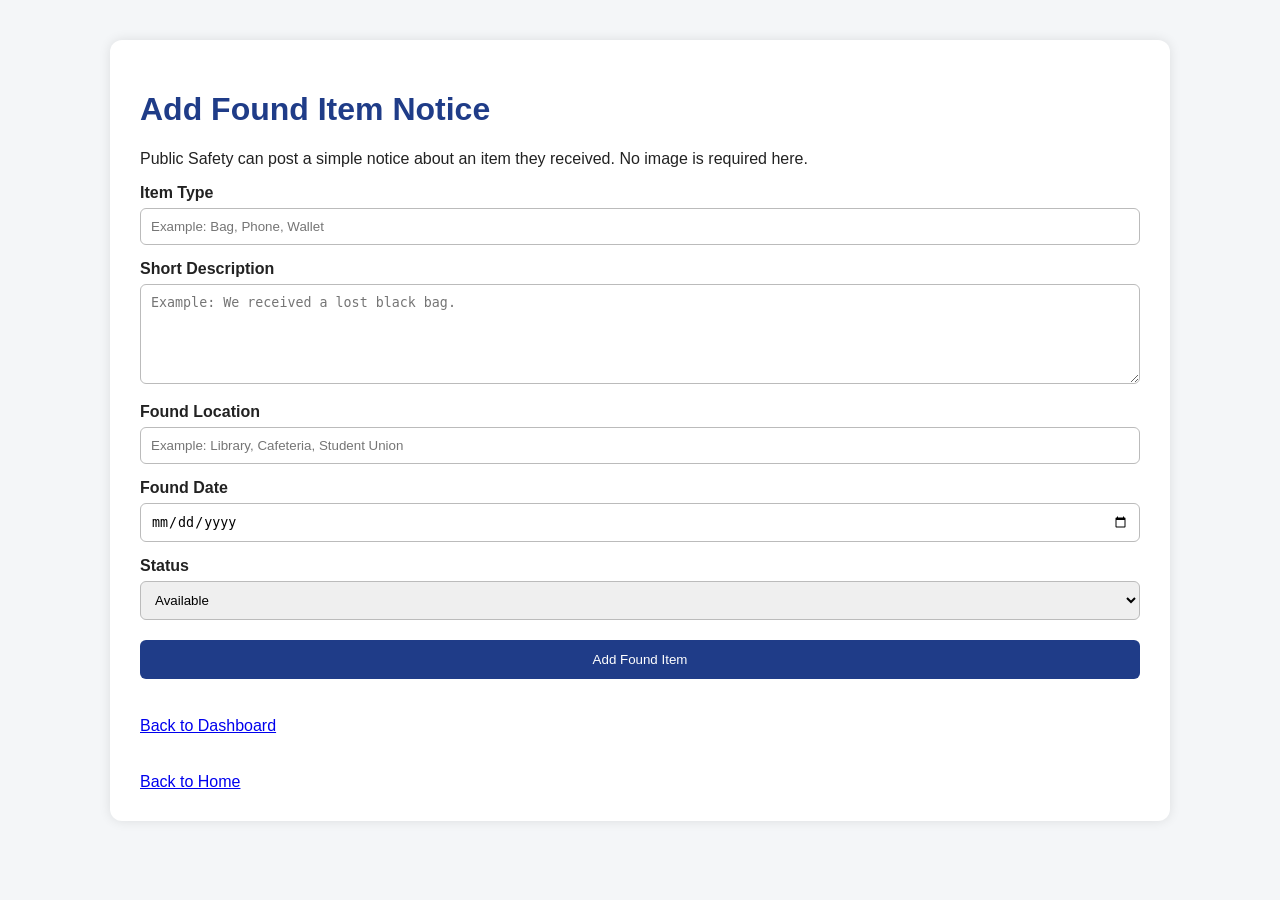
==== target/CS370S26_malik_adnan/add-found-item.html @ 7b88fd3e "First commit" ====
<!DOCTYPE html>
<html>

<head>
    <meta charset="UTF-8">
    <title>Add Found Item</title>
    <link rel="stylesheet" href="style.css">
</head>

<body>

<div class="container">

    <h1>Add Found Item Notice</h1>

    <p>
        Public Safety can post a simple notice about an item they received.
        No image is required here.
    </p>

    <form action="AddFoundItemServlet" method="post">

        <label>Item Type</label>
        <input type="text" name="itemType"
               placeholder="Example: Bag, Phone, Wallet" required>

        <label>Short Description</label>
        <textarea name="description"
                  placeholder="Example: We received a lost black bag."
                  required></textarea>

        <label>Found Location</label>
        <input type="text" name="foundLocation"
               placeholder="Example: Library, Cafeteria, Student Union">

        <label>Found Date</label>
        <input type="date" name="foundDate">

        <label>Status</label>
        <select name="status">
            <option value="Available">Available</option>
            <option value="Under Review">Under Review</option>
            <option value="Released">Released</option>
        </select>

        <input type="submit" value="Add Found Item">

    </form>

    <br>

    <a class="back-link" href="AdminDashboardServlet">
        Back to Dashboard
    </a>

    <br><br>

    <a class="back-link" href="index.html">
        Back to Home
    </a>

</div>

</body>
</html>
---- target/CS370S26_malik_adnan/style.css ----
body {
    font-family: Arial, sans-serif;
    background: #f4f6f8;
    margin: 0;
    padding: 0;
    color: #222;
}

.container {
    width: 90%;
    max-width: 1000px;
    margin: 40px auto;
    background: white;
    padding: 30px;
    border-radius: 12px;
    box-shadow: 0 0 12px rgba(0,0,0,0.1);
}

h1, h2 {
    color: #1f3c88;
}

.subtitle {
    font-size: 18px;
    color: #555;
}

.card-grid {
    display: grid;
    grid-template-columns: repeat(auto-fit, minmax(220px, 1fr));
    gap: 18px;
    margin-top: 30px;
}

.card {
    display: block;
    background: #eef3ff;
    padding: 20px;
    border-radius: 10px;
    text-decoration: none;
    color: #222;
    border: 1px solid #c8d6ff;
}

.card:hover {
    background: #dce7ff;
}

.admin {
    background: #fff2e6;
    border-color: #ffd3a6;
}

form label {
    display: block;
    margin-top: 15px;
    font-weight: bold;
}

input, select, textarea {
    width: 100%;
    padding: 10px;
    margin-top: 6px;
    border: 1px solid #bbb;
    border-radius: 6px;
    box-sizing: border-box;
}

textarea {
    min-height: 100px;
}

button, input[type="submit"] {
    margin-top: 20px;
    background: #1f3c88;
    color: white;
    border: none;
    padding: 12px 20px;
    border-radius: 6px;
    cursor: pointer;
}

button:hover, input[type="submit"]:hover {
    background: #162b63;
}

.back-link {
    display: inline-block;
    margin-top: 20px;
}

.table-box {
    margin-top: 25px;
    overflow-x: auto;
}

table {
    width: 100%;
    border-collapse: collapse;
    background: white;
}

th, td {
    border: 1px solid #ccc;
    padding: 10px;
    text-align: left;
}

th {
    background: #1f3c88;
    color: white;
}

.status-pending {
    color: orange;
    font-weight: bold;
}

.status-approved {
    color: green;
    font-weight: bold;
}

.status-rejected {
    color: red;
    font-weight: bold;
}

.status-released {
    color: blue;
    font-weight: bold;
}
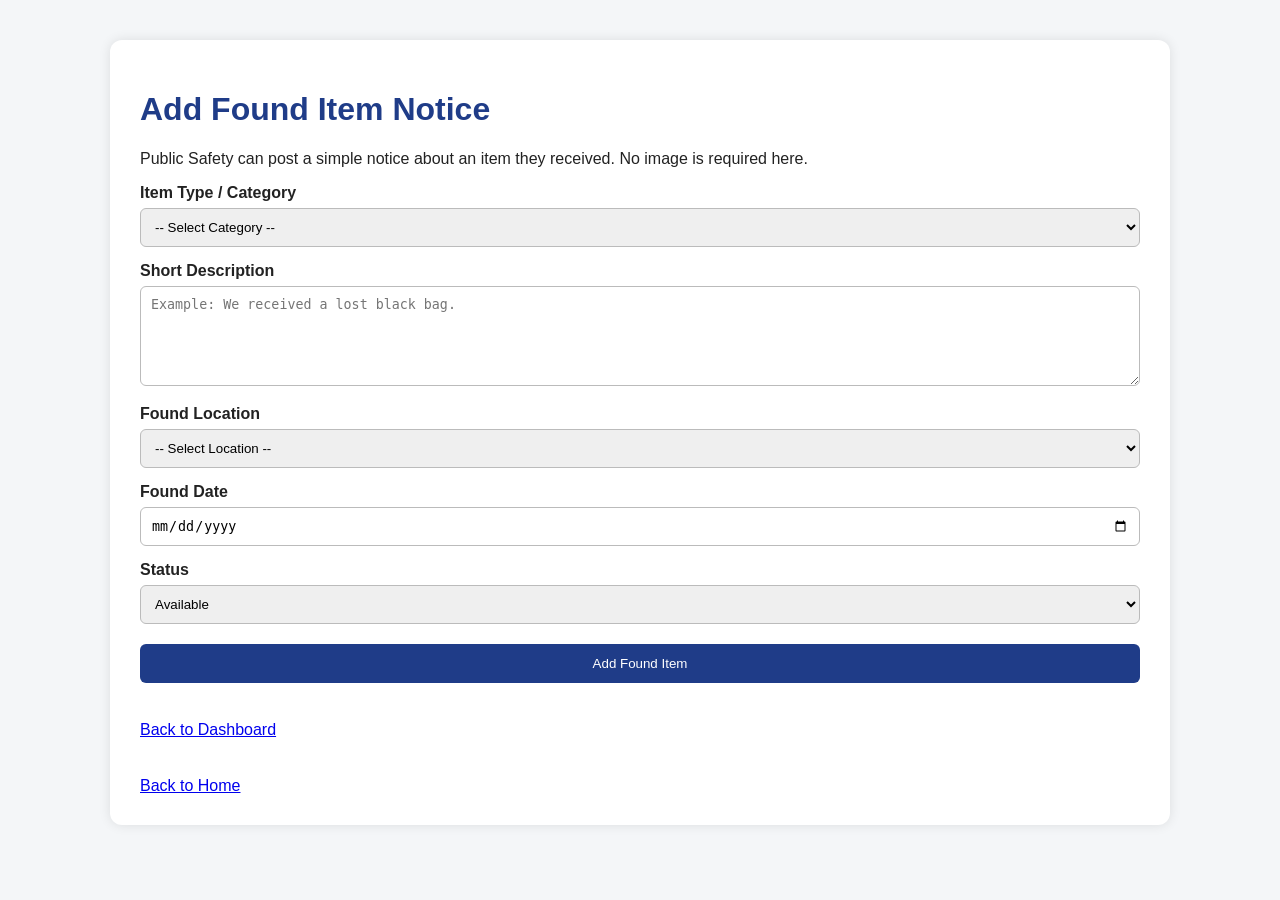
==== commit b71c9d80: "Updated project files" ====
--- a/target/CS370S26_malik_adnan/add-found-item.html
+++ b/target/CS370S26_malik_adnan/add-found-item.html
@@ -20,9 +20,20 @@
 
     <form action="AddFoundItemServlet" method="post">
 
-        <label>Item Type</label>
-        <input type="text" name="itemType"
-               placeholder="Example: Bag, Phone, Wallet" required>
+        <label>Item Type / Category</label>
+        <select name="itemType" required>
+            <option value="">-- Select Category --</option>
+            <option value="Electronics">Electronics</option>
+            <option value="Clothing">Clothing</option>
+            <option value="Bag">Bag</option>
+            <option value="Wallet">Wallet</option>
+            <option value="Keys">Keys</option>
+            <option value="ID Card">ID Card</option>
+            <option value="Books / Notes">Books / Notes</option>
+            <option value="Jewelry">Jewelry</option>
+            <option value="Water Bottle">Water Bottle</option>
+            <option value="Other">Other</option>
+        </select>
 
         <label>Short Description</label>
         <textarea name="description"
@@ -30,16 +41,47 @@
                   required></textarea>
 
         <label>Found Location</label>
-        <input type="text" name="foundLocation"
-               placeholder="Example: Library, Cafeteria, Student Union">
+        <select name="foundLocation" required>
+            <option value="">-- Select Location --</option>
+
+            <option value="Alumni Hall">Alumni Hall</option>
+            <option value="Campbell Dome">Campbell Dome</option>
+            <option value="Colden Auditorium">Colden Auditorium</option>
+            <option value="Colwin Hall">Colwin Hall</option>
+            <option value="Delany Hall">Delany Hall</option>
+            <option value="Dining Hall">Dining Hall</option>
+            <option value="FitzGerald Gymnasium">FitzGerald Gymnasium</option>
+            <option value="Frese Hall">Frese Hall</option>
+            <option value="G Building">G Building</option>
+            <option value="Gertz Center">Gertz Center</option>
+            <option value="Goldstein Theatre">Goldstein Theatre</option>
+            <option value="Honors Hall">Honors Hall</option>
+            <option value="I Building">I Building</option>
+            <option value="Jefferson Hall">Jefferson Hall</option>
+            <option value="Kiely Hall">Kiely Hall</option>
+            <option value="King Hall">King Hall</option>
+            <option value="Kissena Hall">Kissena Hall</option>
+            <option value="Klapper Hall">Klapper Hall</option>
+            <option value="Music Building (LeFrak Concert Hall)">Music Building (LeFrak Concert Hall)</option>
+            <option value="Powdermaker Hall">Powdermaker Hall</option>
+            <option value="Queens Hall">Queens Hall</option>
+            <option value="Rathaus Hall">Rathaus Hall</option>
+            <option value="Razran Hall">Razran Hall</option>
+            <option value="Remsen Hall">Remsen Hall</option>
+            <option value="Rosenthal Library">Rosenthal Library</option>
+            <option value="Science Building">Science Building</option>
+            <option value="Student Union">Student Union</option>
+            <option value="The Summit">The Summit</option>
+            <option value="Other">Other</option>
+        </select>
 
         <label>Found Date</label>
-        <input type="date" name="foundDate">
+        <input type="date" name="foundDate" id="foundDate" required>
 
         <label>Status</label>
         <select name="status">
             <option value="Available">Available</option>
-            <option value="Under Review">Under Review</option>
+            <option value="Matched">Matched</option>
             <option value="Released">Released</option>
         </select>
 
@@ -61,5 +103,10 @@
 
 </div>
 
+<script>
+    const today = new Date().toISOString().split("T")[0];
+    document.getElementById("foundDate").setAttribute("max", today);
+</script>
+
 </body>
 </html>
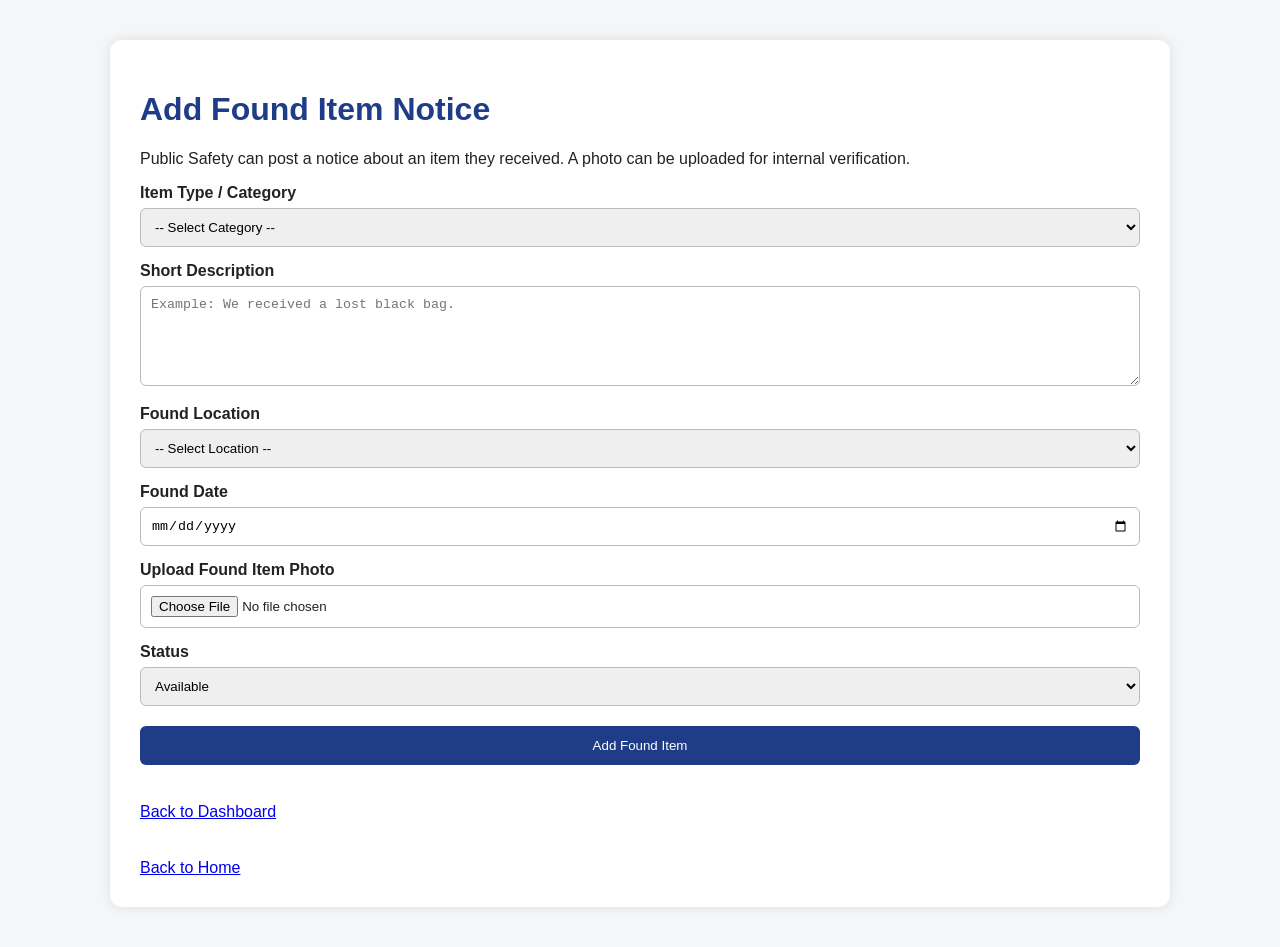
==== commit 59bc7e6d: "Updated project" ====
--- a/target/CS370S26_malik_adnan/add-found-item.html
+++ b/target/CS370S26_malik_adnan/add-found-item.html
@@ -14,11 +14,11 @@
     <h1>Add Found Item Notice</h1>
 
     <p>
-        Public Safety can post a simple notice about an item they received.
-        No image is required here.
+        Public Safety can post a notice about an item they received.
+        A photo can be uploaded for internal verification.
     </p>
 
-    <form action="AddFoundItemServlet" method="post">
+    <form action="AddFoundItemServlet" method="post" enctype="multipart/form-data">
 
         <label>Item Type / Category</label>
         <select name="itemType" required>
@@ -43,7 +43,6 @@
         <label>Found Location</label>
         <select name="foundLocation" required>
             <option value="">-- Select Location --</option>
-
             <option value="Alumni Hall">Alumni Hall</option>
             <option value="Campbell Dome">Campbell Dome</option>
             <option value="Colden Auditorium">Colden Auditorium</option>
@@ -78,6 +77,9 @@
         <label>Found Date</label>
         <input type="date" name="foundDate" id="foundDate" required>
 
+        <label>Upload Found Item Photo</label>
+        <input type="file" name="foundImage" accept=".jpg,.jpeg,.png">
+
         <label>Status</label>
         <select name="status">
             <option value="Available">Available</option>
@@ -91,21 +93,21 @@
 
     <br>
 
-    <a class="back-link" href="AdminDashboardServlet">
-        Back to Dashboard
-    </a>
+    <a class="back-link" href="AdminDashboardServlet">Back to Dashboard</a>
 
     <br><br>
 
-    <a class="back-link" href="index.html">
-        Back to Home
-    </a>
+    <a class="back-link" href="index.html">Back to Home</a>
 
 </div>
 
 <script>
     const today = new Date().toISOString().split("T")[0];
-    document.getElementById("foundDate").setAttribute("max", today);
+    const minDate = "2023-01-01";
+
+    const foundDateInput = document.getElementById("foundDate");
+    foundDateInput.setAttribute("min", minDate);
+    foundDateInput.setAttribute("max", today);
 </script>
 
 </body>
